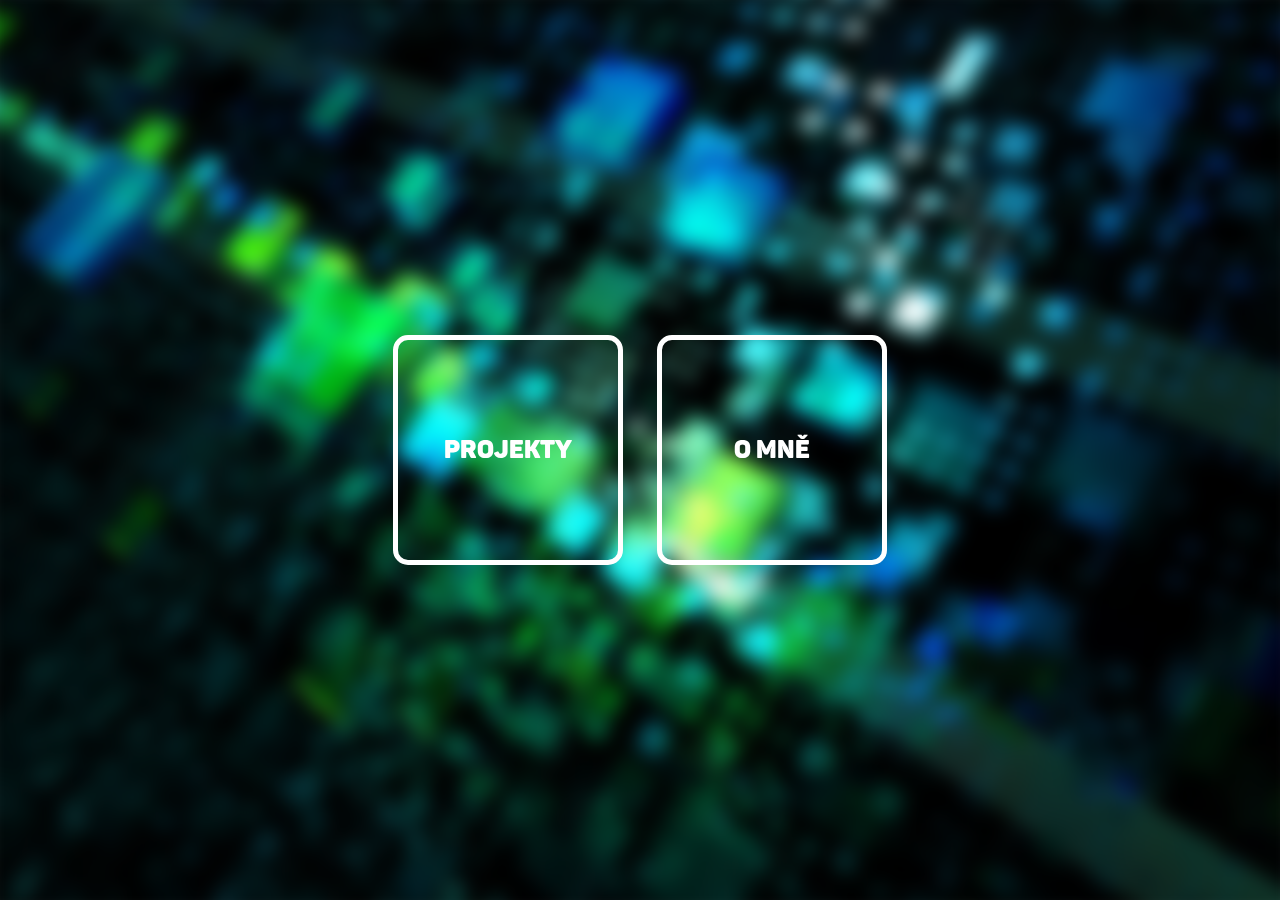
==== index.html @ 3e4be6b6 "Upload" ====
<!DOCTYPE html>

<html>
	<head>
		<meta charset="utf-8">
		<link rel="stylesheet" type="text/css" href="style-menu.css">
		<title>Vladan Trhlík</title>
	</head>
	<body>

		<div class="background-image"></div>

		<div class="menu">
			<a href="projekty.html"><div class="menu-button">Projekty</div></a>
			<a href="o_mne.html"><div class="menu-button">O mně</div></a>
		</div>
	</body>
</html>
---- style-menu.css ----
body{
	padding: 0;
	margin: 0;
}

@font-face {
    font-family: light;
    src: url(Panton-LightCaps.otf);
}
@font-face {
    font-family: black;
    src: url(Panton-BlackCaps.otf);
}


/*------------MENU---------------------*/


.menu{
	position: absolute;
	top: 50%;
	left: 50%;
	transform: translate(-50%,-50%);
	text-align: center;
}



.menu a .menu-button{
	min-width: 220px;
	min-height: 220px;
	
	margin: 15px;
	padding: 0;

	display: inline-block;

	transition: .3s;

	border: 5px solid white;
	border-radius: 15px;
	background: transparent;
	text-align: center;
}

.menu a{
	text-transform: uppercase;
	color: white;
	text-decoration: none;
	line-height: 220px;
	font-family: black;
	font-size: 25px; 
	transition: .3s;
}

.menu a:hover .menu-button{
	background: white;
	color: #272727;
}

.background-image {
  position: fixed;
  left: -20px;
  top: -20px;
  right: 0;
  z-index: 0;

  display: block;
  background-image: url('bg.jpg');
  width: calc(100% + 40px);
  height: calc(100% + 40px);

  -webkit-background-size: cover;
    -moz-background-size: cover;
    -o-background-size: cover;
    background-size: cover;
    height: calc(100% + 40px);
    overflow: hidden;



  -webkit-filter: blur(10px);
  -moz-filter: blur(10px);
  -o-filter: blur(10px);
  -ms-filter: blur(10px);
  filter: blur(10px);
}
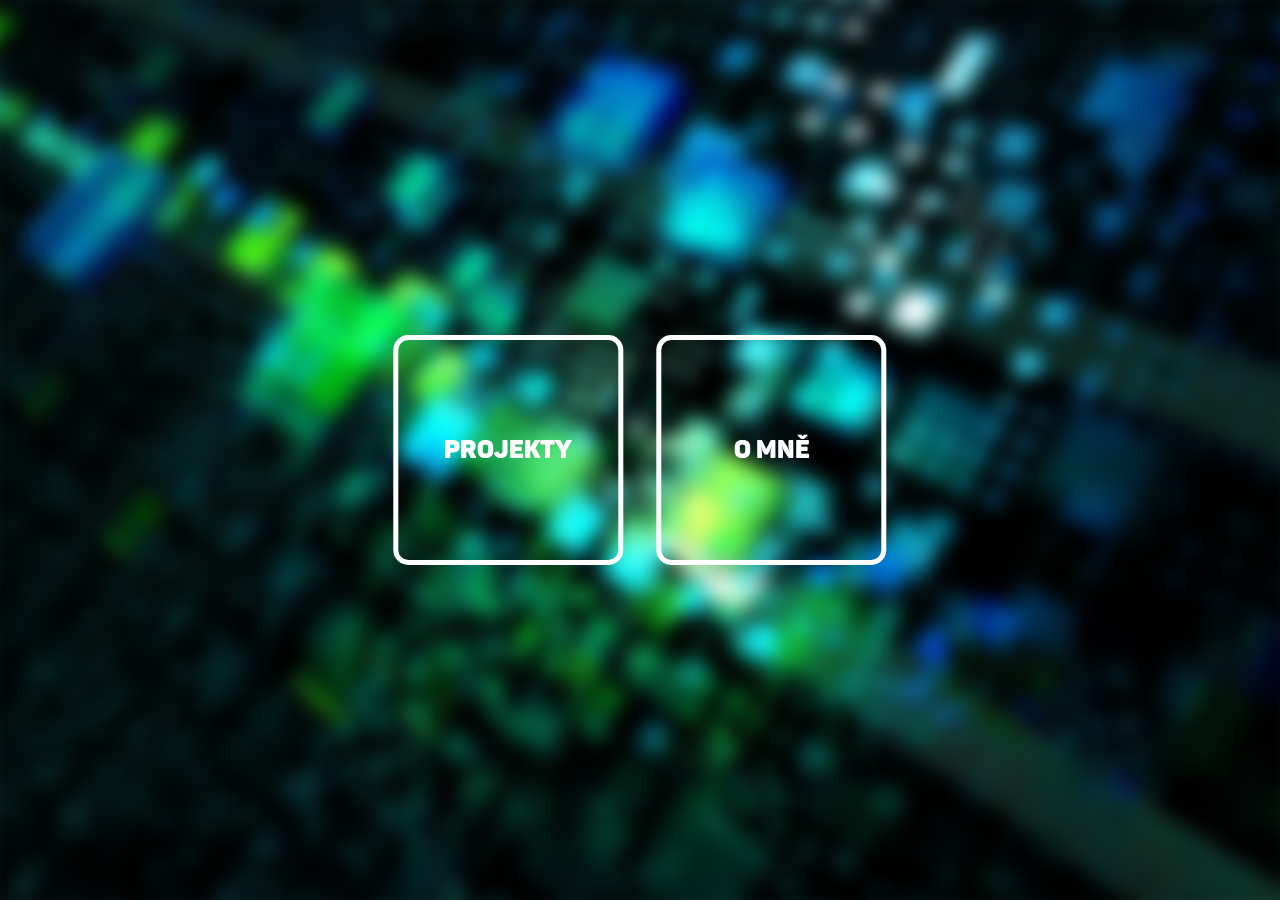
==== commit 2c8ddff1: "upload" ====
--- a/index.html
+++ b/index.html
@@ -2,6 +2,7 @@
 
 <html>
 	<head>
+		<meta name="viewport" content="width=device-width,initial-scale=1">
 		<meta charset="utf-8">
 		<link rel="stylesheet" type="text/css" href="style-menu.css">
 		<title>Vladan Trhlík</title>
--- a/style-menu.css
+++ b/style-menu.css
@@ -22,13 +22,15 @@
 	left: 50%;
 	transform: translate(-50%,-50%);
 	text-align: center;
+
+	font-size: 0.85em;
 }
 
 
 
 .menu a .menu-button{
-	min-width: 220px;
-	min-height: 220px;
+	width: 220px;
+	height: 220px;
 	
 	margin: 15px;
 	padding: 0;
@@ -42,6 +44,9 @@
 	background: transparent;
 	text-align: center;
 }
+
+
+
 
 .menu a{
 	text-transform: uppercase;
@@ -84,4 +89,13 @@
   -o-filter: blur(10px);
   -ms-filter: blur(10px);
   filter: blur(10px);
-}+}
+
+/*
+@media only screen and (max-width: 480px) {
+    .menu a .menu-button{
+    	padding: 0;
+    	margin: 0;
+    	text-align: center;
+    }
+}*/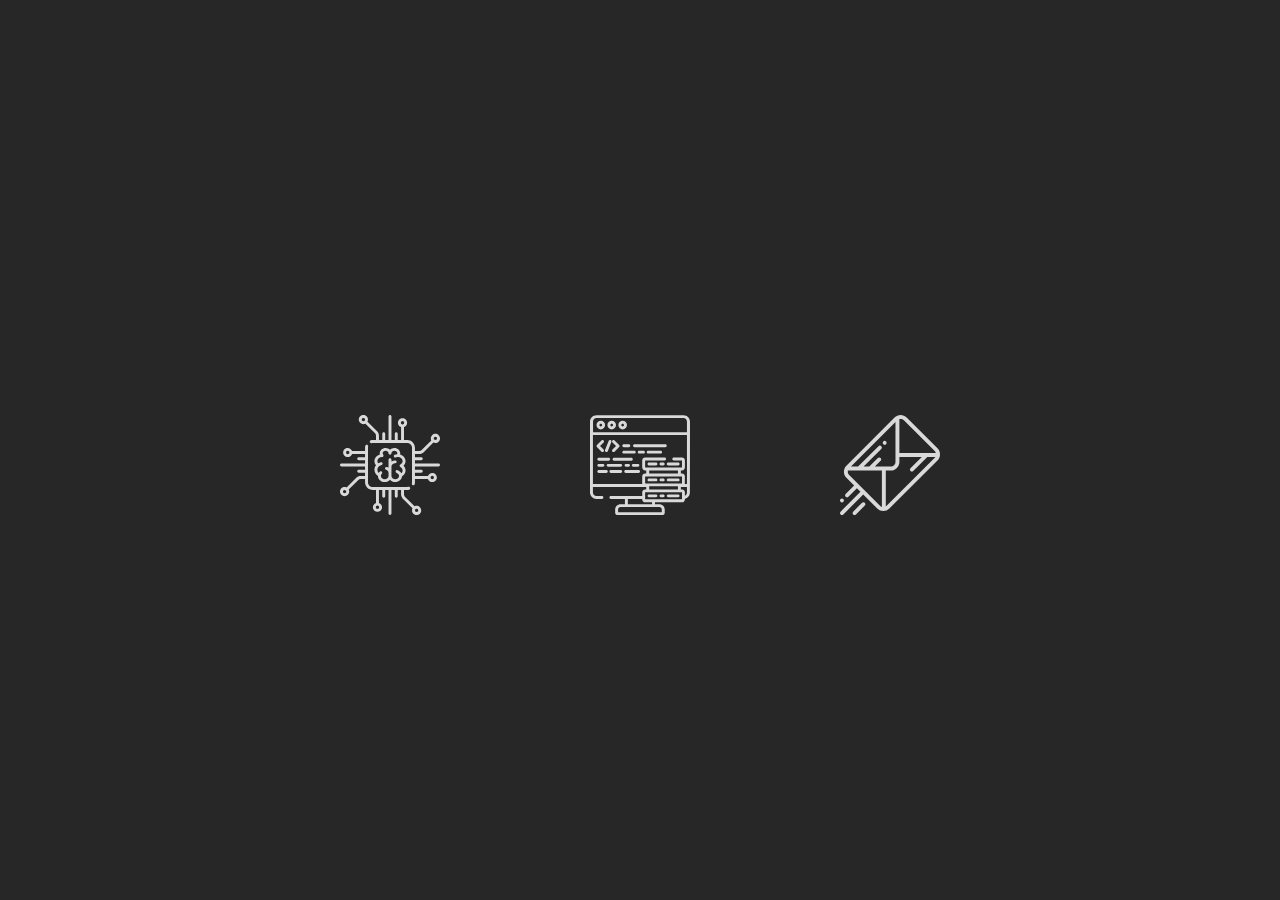
==== commit a2632035: "update" ====
--- a/index.html
+++ b/index.html
@@ -1,19 +1,36 @@
 <!DOCTYPE html>
+<html>
+<head>
+	<meta name="viewport" content="width=device-width,initial-scale=1">
+	<title>Vladan Trhlík</title>
+	<meta charset="utf-8">
+	<link rel="stylesheet" type="text/css" href="style.css"></link>
+</head>
+<body>
 
-<html>
-	<head>
-		<meta name="viewport" content="width=device-width,initial-scale=1">
-		<meta charset="utf-8">
-		<link rel="stylesheet" type="text/css" href="style-menu.css">
-		<title>Vladan Trhlík</title>
-	</head>
-	<body>
+<div class="container">
+	
+	<div class="box1">
+		<a href="arduino/arduino.html">
+		<div class="icon"><img src="menu_pics/chip.svg"></div>
+		<div class="bg"><img src="menu_pics/arduino.jpg"></div>
+		</a>
+	</div>
+	<div class="box2">
+		<a href="https://github.com/vladantrhlik">
+		<div class="icon"><img src="menu_pics/data.svg"></div>
+		<div class="bg"><img src="menu_pics/programming.jpg"></div>
+		</a>
+	</div>
+	<div class="box3">
+		<a href="#">
+		<div class="icon"><img src="menu_pics/email.svg"></div>
+		<div class="bg"><img src="menu_pics/forest.jpeg"></div>
+		</a>
+	</div>
 
-		<div class="background-image"></div>
+</div>
 
-		<div class="menu">
-			<a href="projekty.html"><div class="menu-button">Projekty</div></a>
-			<a href="o_mne.html"><div class="menu-button">O mně</div></a>
-		</div>
-	</body>
-</html>+
+</body>
+</html>
--- a/style.css
+++ b/style.css
@@ -0,0 +1,87 @@
+body{
+	background: #272727;
+}
+
+@media only screen and (max-device-width : 640px){
+	.box1 .bg img, .box2 .bg img, .box3 .bg img{
+		display: none;
+	}
+}
+
+
+
+.box1:hover{
+	flex: 2;
+}
+
+
+.box2:hover{
+	flex: 2;
+}
+
+.box3:hover{
+	flex: 2;
+}
+
+
+.box1:hover .bg img, .box2:hover .bg img, .box3:hover .bg img{	
+	opacity: 1;
+	border-radius: 5px;
+}
+
+
+
+.container{
+	display: flex;
+	position: absolute;
+	width: 80%;
+	max-width: 750px;
+	min-width: 200px;
+	height: 100px;
+	top: 50%;
+	left: 50%;
+	transform: translate(-50%,-50%);
+
+}
+
+.box1, .box2, .box3{
+
+	color: white;
+	flex: 1;
+	text-align:center;
+	transition: .5s;
+	background-image: none;
+	overflow: hidden;
+	height: 500px;
+	width: 200px;
+
+}
+
+.box1 .icon img, .box2 .icon img, .box3 .icon img{
+	width: 100px;
+	background: transparent;
+	padding: 15px;
+	transition: .5s;
+	filter: invert(85%);
+}
+
+.box1 .bg img, .box2 .bg img, .box3 .bg img{
+	width: 100%;
+	transform: translateY(-100%);
+	background: transparent;
+	z-index: -69;	
+	opacity: 0;
+	transition: .5s;
+}
+
+
+
+
+.box1:hover .icon img, .box2:hover .icon img, .box3:hover .icon img{	
+	filter: invert(100%);
+	z-index: 1566;
+}
+
+
+
+
